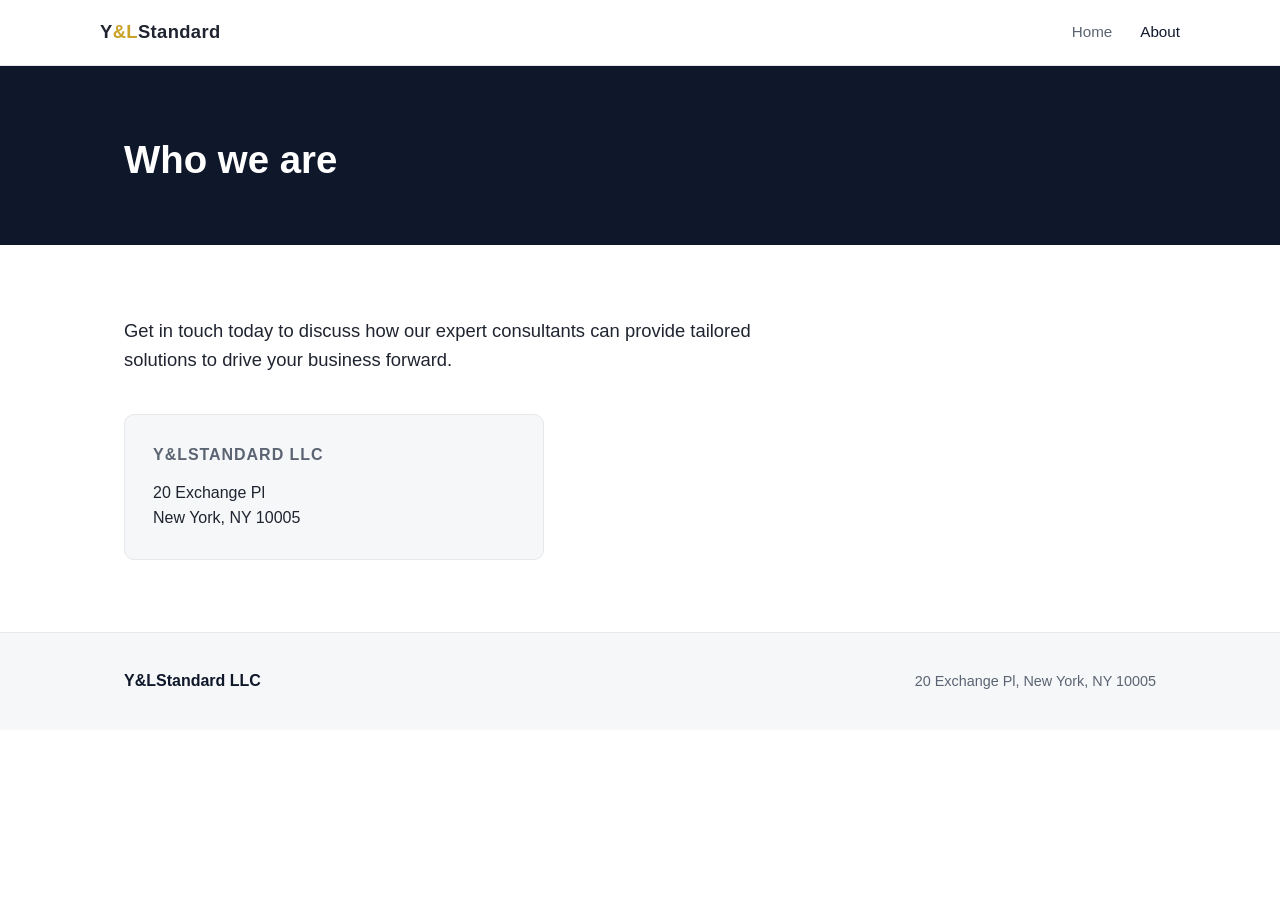
==== about.html @ 8b12eba1 "Initial Commit" ====
<!DOCTYPE html>
<html lang="en">
<head>
  <meta charset="UTF-8">
  <meta name="viewport" content="width=device-width, initial-scale=1.0">
  <title>About | Y&amp;LStandard</title>
  <meta name="description" content="Learn more about Y&amp;LStandard LLC and get in touch to discuss tailored Amazon consulting solutions.">
  <link rel="stylesheet" href="css/style.css">
</head>
<body>

  <header class="site-header">
    <div class="container nav-row">
      <a class="logo" href="index.html">Y<span class="amp">&amp;L</span>Standard</a>
      <nav class="primary-nav">
        <ul>
          <li><a href="index.html">Home</a></li>
          <li><a href="about.html" aria-current="page">About</a></li>
        </ul>
      </nav>
    </div>
  </header>

  <section class="page-hero">
    <div class="container">
      <h1>Who we are</h1>
    </div>
  </section>

  <section class="about-content">
    <div class="container">
      <p class="lede">Get in touch today to discuss how our expert consultants can provide tailored solutions to drive your business forward.</p>

      <div class="contact-card">
        <h3>Y&amp;LStandard LLC</h3>
        <address>
          20 Exchange Pl<br>
          New York, NY 10005
        </address>
      </div>
    </div>
  </section>

  <footer class="site-footer">
    <div class="container footer-inner">
      <div class="footer-brand">Y&amp;LStandard LLC</div>
      <address class="footer-address">20 Exchange Pl, New York, NY 10005</address>
    </div>
  </footer>

</body>
</html>
---- css/style.css ----
/* Y&LStandard — hand-coded, no build tooling, no external font/asset dependencies */

:root {
  --navy: #0f172a;
  --navy-light: #1e293b;
  --gold: #c9a227;
  --gold-light: #e2c766;
  --text: #1f2430;
  --text-muted: #5b6472;
  --bg: #ffffff;
  --bg-alt: #f6f7f9;
  --border: #e5e7eb;
  --max-width: 1080px;
}

* {
  box-sizing: border-box;
}

html {
  scroll-behavior: smooth;
}

body {
  margin: 0;
  font-family: -apple-system, BlinkMacSystemFont, "Segoe UI", Roboto, Helvetica, Arial, sans-serif;
  color: var(--text);
  background: var(--bg);
  line-height: 1.55;
}

a {
  color: inherit;
  text-decoration: none;
}

img {
  max-width: 100%;
  display: block;
}

.container {
  max-width: var(--max-width);
  margin: 0 auto;
  padding: 0 24px;
}

/* Header / nav */

header.site-header {
  position: sticky;
  top: 0;
  z-index: 10;
  background: var(--bg);
  border-bottom: 1px solid var(--border);
}

.nav-row {
  display: flex;
  align-items: center;
  justify-content: space-between;
  padding: 18px 0;
}

.logo {
  font-size: 1.15rem;
  font-weight: 700;
  letter-spacing: 0.02em;
}

.logo .amp {
  color: var(--gold);
}

nav.primary-nav ul {
  list-style: none;
  display: flex;
  gap: 28px;
  margin: 0;
  padding: 0;
}

nav.primary-nav a {
  font-size: 0.95rem;
  font-weight: 500;
  color: var(--text-muted);
  transition: color 0.15s ease;
}

nav.primary-nav a:hover,
nav.primary-nav a[aria-current="page"] {
  color: var(--navy);
}

/* Hero */

.hero {
  background: linear-gradient(135deg, var(--navy) 0%, var(--navy-light) 60%, #10223f 100%);
  color: #fff;
  padding: 96px 0 88px;
}

.hero-inner {
  max-width: 720px;
}

.eyebrow {
  display: inline-block;
  font-size: 0.8rem;
  font-weight: 600;
  letter-spacing: 0.12em;
  text-transform: uppercase;
  color: var(--gold-light);
  margin-bottom: 18px;
}

.hero h1 {
  font-size: clamp(2rem, 4.5vw, 3rem);
  line-height: 1.15;
  margin: 0 0 20px;
  font-weight: 700;
}

.hero p.lede {
  font-size: 1.1rem;
  color: rgba(255, 255, 255, 0.78);
  margin: 0 0 32px;
  max-width: 560px;
}

.btn {
  display: inline-block;
  padding: 13px 26px;
  border-radius: 6px;
  font-weight: 600;
  font-size: 0.95rem;
}

.btn-primary {
  background: var(--gold);
  color: var(--navy);
}

.btn-primary:hover {
  background: var(--gold-light);
}

/* Services */

.services {
  padding: 80px 0;
  background: var(--bg-alt);
}

.section-heading {
  text-align: center;
  margin-bottom: 48px;
}

.section-heading h2 {
  font-size: 1.9rem;
  margin: 0 0 10px;
  color: var(--navy);
}

.section-heading p {
  color: var(--text-muted);
  margin: 0;
}

.service-grid {
  display: grid;
  grid-template-columns: repeat(auto-fit, minmax(240px, 1fr));
  gap: 28px;
}

.service-card {
  background: #fff;
  border: 1px solid var(--border);
  border-radius: 10px;
  padding: 32px 26px;
}

.service-card .num {
  display: inline-flex;
  align-items: center;
  justify-content: center;
  width: 36px;
  height: 36px;
  border-radius: 8px;
  background: var(--navy);
  color: var(--gold-light);
  font-weight: 700;
  font-size: 0.9rem;
  margin-bottom: 18px;
}

.service-card h3 {
  margin: 0 0 10px;
  font-size: 1.15rem;
  color: var(--navy);
}

.service-card p {
  margin: 0;
  color: var(--text-muted);
  font-size: 0.95rem;
}

/* About page */

.page-hero {
  background: var(--navy);
  color: #fff;
  padding: 64px 0 56px;
}

.page-hero h1 {
  margin: 0;
  font-size: clamp(1.8rem, 4vw, 2.4rem);
}

.about-content {
  padding: 72px 0;
}

.about-content .lede {
  font-size: 1.15rem;
  color: var(--text);
  max-width: 640px;
  margin: 0 0 28px;
}

.contact-card {
  margin-top: 40px;
  padding: 28px;
  border: 1px solid var(--border);
  border-radius: 10px;
  background: var(--bg-alt);
  max-width: 420px;
}

.contact-card h3 {
  margin: 0 0 12px;
  font-size: 1rem;
  text-transform: uppercase;
  letter-spacing: 0.06em;
  color: var(--text-muted);
}

.contact-card address {
  font-style: normal;
  color: var(--text);
  line-height: 1.6;
}

/* Footer */

footer.site-footer {
  border-top: 1px solid var(--border);
  padding: 36px 0;
  background: var(--bg-alt);
}

.footer-inner {
  display: flex;
  flex-wrap: wrap;
  justify-content: space-between;
  align-items: center;
  gap: 16px;
}

.footer-brand {
  font-weight: 700;
  color: var(--navy);
}

.footer-address {
  font-style: normal;
  color: var(--text-muted);
  font-size: 0.9rem;
  text-align: right;
}

@media (max-width: 560px) {
  .nav-row {
    flex-direction: column;
    align-items: flex-start;
    gap: 12px;
  }

  .footer-inner {
    flex-direction: column;
    align-items: flex-start;
  }

  .footer-address {
    text-align: left;
  }
}
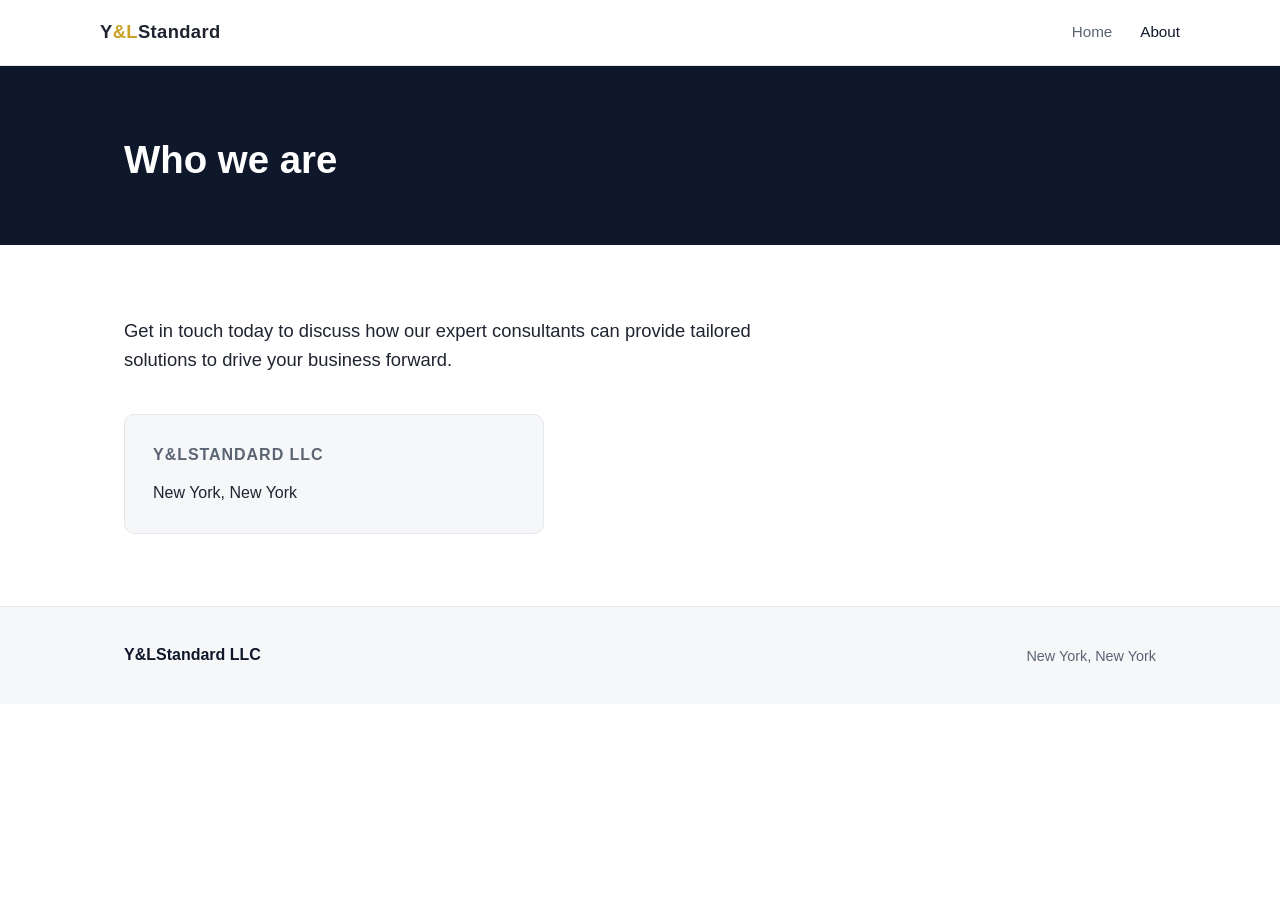
==== commit 6fb72abc: "fix address" ====
--- a/about.html
+++ b/about.html
@@ -34,8 +34,7 @@
       <div class="contact-card">
         <h3>Y&amp;LStandard LLC</h3>
         <address>
-          20 Exchange Pl<br>
-          New York, NY 10005
+          New York, New York<br>
         </address>
       </div>
     </div>
@@ -44,7 +43,7 @@
   <footer class="site-footer">
     <div class="container footer-inner">
       <div class="footer-brand">Y&amp;LStandard LLC</div>
-      <address class="footer-address">20 Exchange Pl, New York, NY 10005</address>
+      <address class="footer-address">New York, New York</address>
     </div>
   </footer>
 
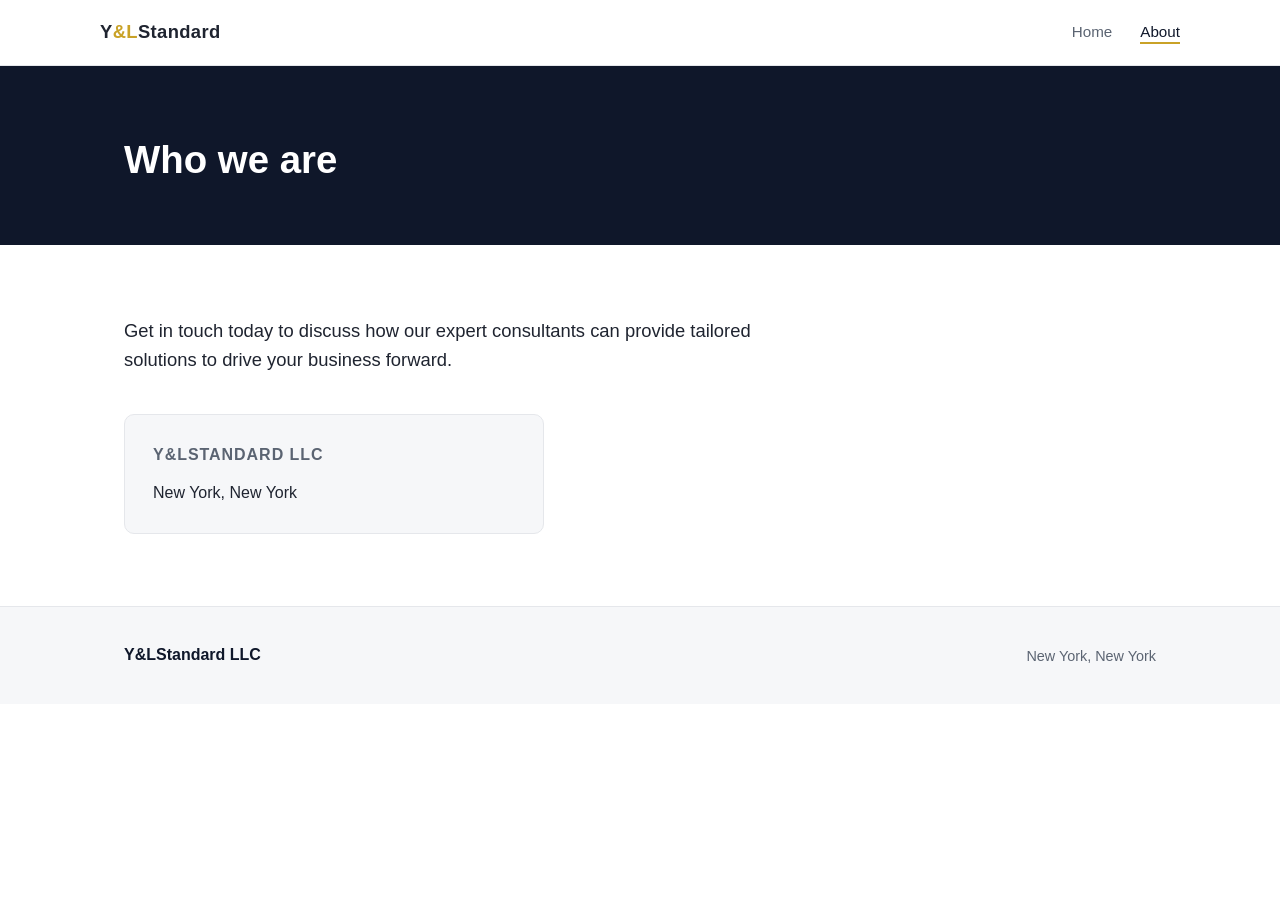
==== commit bde2baa6: "modernize website" ====
--- a/about.html
+++ b/about.html
@@ -22,16 +22,16 @@
   </header>
 
   <section class="page-hero">
-    <div class="container">
+    <div class="container" data-reveal>
       <h1>Who we are</h1>
     </div>
   </section>
 
   <section class="about-content">
     <div class="container">
-      <p class="lede">Get in touch today to discuss how our expert consultants can provide tailored solutions to drive your business forward.</p>
+      <p class="lede" data-reveal>Get in touch today to discuss how our expert consultants can provide tailored solutions to drive your business forward.</p>
 
-      <div class="contact-card">
+      <div class="contact-card" data-reveal>
         <h3>Y&amp;LStandard LLC</h3>
         <address>
           New York, New York<br>
@@ -47,5 +47,6 @@
     </div>
   </footer>
 
+  <script src="js/main.js" defer></script>
 </body>
 </html>
--- a/css/style.css
+++ b/css/style.css
@@ -53,6 +53,12 @@
   z-index: 10;
   background: var(--bg);
   border-bottom: 1px solid var(--border);
+  box-shadow: 0 1px 0 rgba(15, 23, 42, 0);
+  transition: box-shadow 0.25s ease;
+}
+
+header.site-header.is-scrolled {
+  box-shadow: 0 4px 16px rgba(15, 23, 42, 0.08);
 }
 
 .nav-row {
@@ -81,10 +87,28 @@
 }
 
 nav.primary-nav a {
+  position: relative;
   font-size: 0.95rem;
   font-weight: 500;
   color: var(--text-muted);
   transition: color 0.15s ease;
+  padding-bottom: 2px;
+}
+
+nav.primary-nav a::after {
+  content: "";
+  position: absolute;
+  left: 0;
+  right: 100%;
+  bottom: -2px;
+  height: 2px;
+  background: var(--gold);
+  transition: right 0.2s ease;
+}
+
+nav.primary-nav a:hover::after,
+nav.primary-nav a[aria-current="page"]::after {
+  right: 0;
 }
 
 nav.primary-nav a:hover,
@@ -141,8 +165,14 @@
   color: var(--navy);
 }
 
+.btn-primary {
+  transition: background 0.2s ease, transform 0.2s ease, box-shadow 0.2s ease;
+}
+
 .btn-primary:hover {
   background: var(--gold-light);
+  transform: translateY(-2px);
+  box-shadow: 0 8px 20px rgba(201, 162, 39, 0.35);
 }
 
 /* Services */
@@ -179,6 +209,22 @@
   border: 1px solid var(--border);
   border-radius: 10px;
   padding: 32px 26px;
+  transition: transform 0.25s ease, box-shadow 0.25s ease, border-color 0.25s ease;
+}
+
+.service-card:hover {
+  transform: translateY(-6px);
+  box-shadow: 0 16px 32px rgba(15, 23, 42, 0.08);
+  border-color: transparent;
+}
+
+.service-card:hover .num {
+  background: var(--gold);
+  color: var(--navy);
+}
+
+.service-card .num {
+  transition: background 0.25s ease, color 0.25s ease;
 }
 
 .service-card .num {
@@ -298,3 +344,44 @@
     text-align: left;
   }
 }
+
+/* Scroll-reveal animation (see js/main.js) */
+
+[data-reveal] {
+  opacity: 0;
+  transform: translateY(18px);
+  transition: opacity 0.6s ease, transform 0.6s ease;
+}
+
+[data-reveal].is-visible {
+  opacity: 1;
+  transform: none;
+}
+
+/* Stagger the service cards slightly so they don't all pop at once */
+.service-grid [data-reveal]:nth-child(1) { transition-delay: 0s; }
+.service-grid [data-reveal]:nth-child(2) { transition-delay: 0.1s; }
+.service-grid [data-reveal]:nth-child(3) { transition-delay: 0.2s; }
+
+@media (prefers-reduced-motion: reduce) {
+  html {
+    scroll-behavior: auto;
+  }
+
+  [data-reveal] {
+    opacity: 1;
+    transform: none;
+    transition: none;
+  }
+
+  .service-card,
+  .btn-primary,
+  header.site-header {
+    transition: none;
+  }
+
+  .service-card:hover,
+  .btn-primary:hover {
+    transform: none;
+  }
+}
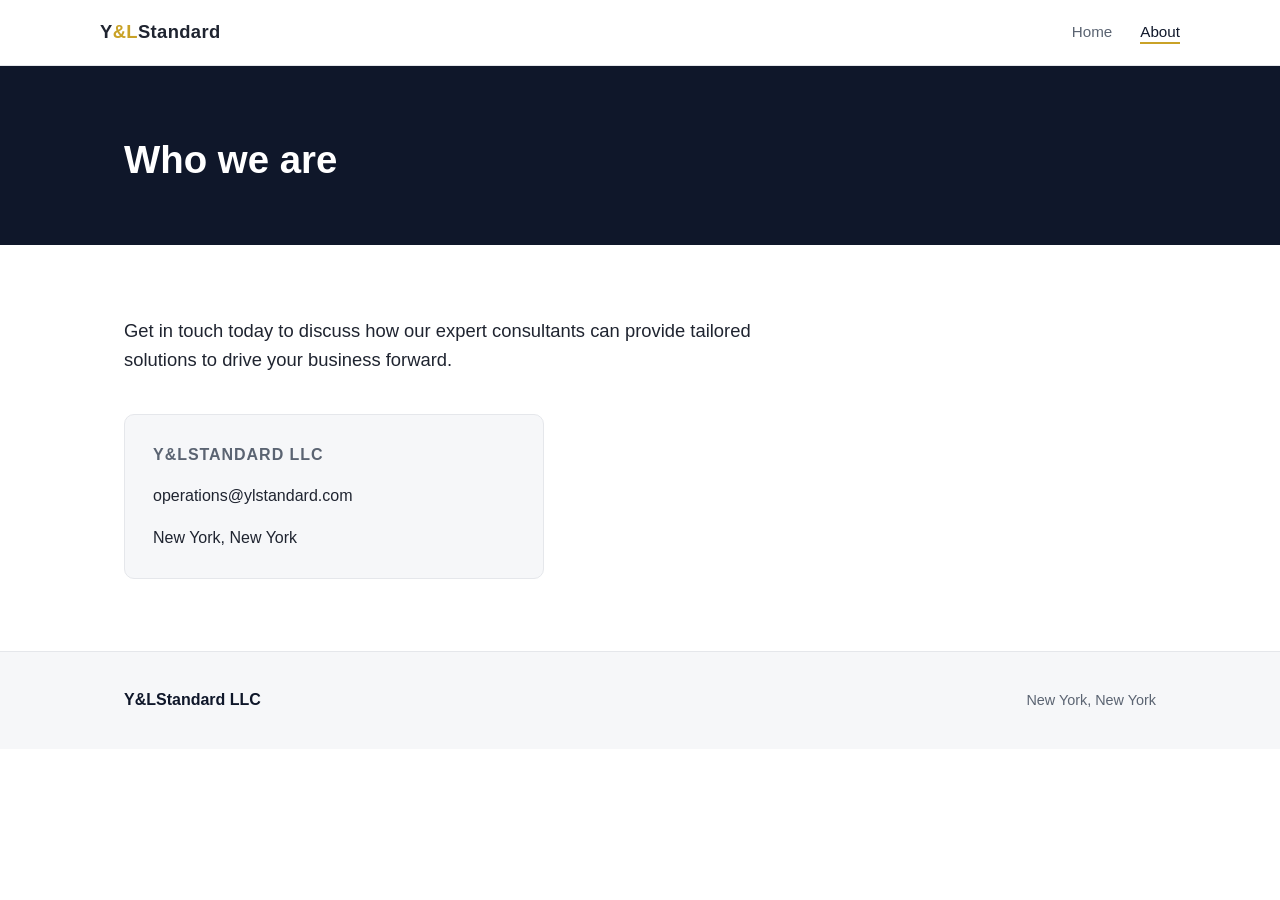
==== commit b9345053: "add in email" ====
--- a/about.html
+++ b/about.html
@@ -33,6 +33,7 @@
 
       <div class="contact-card" data-reveal>
         <h3>Y&amp;LStandard LLC</h3>
+        <p> operations@ylstandard.com </p>
         <address>
           New York, New York<br>
         </address>
